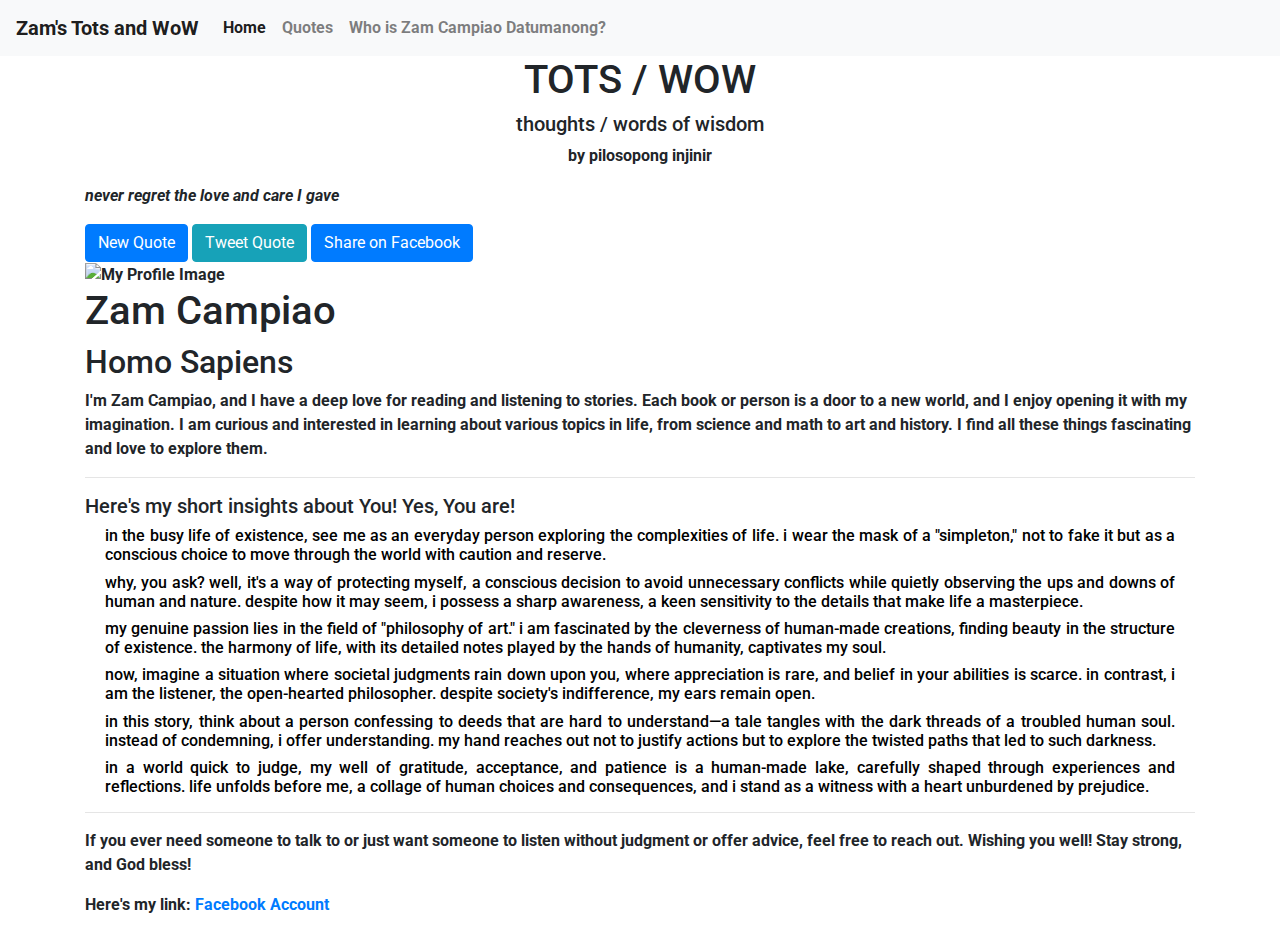
==== index.html @ d024fc7b "index.html" ====
<!DOCTYPE html>
<html lang="en">
<head>
    <meta charset="UTF-8">
    <meta name="viewport" content="width=device-width, initial-scale=1.0">
    <title>Random Tots ni Zam</title>

    <link rel="stylesheet" href="style.css">

    <link rel="stylesheet" href="https://maxcdn.bootstrapcdn.com/bootstrap/4.5.2/css/bootstrap.min.css">

    <link rel="preconnect" href="https://fonts.googleapis.com">
    <link rel="preconnect" href="https://fonts.gstatic.com" crossorigin>
    <link href="https://fonts.googleapis.com/css2?family=Hedvig+Letters+Serif:opsz@12..24&family=Montserrat:wght@600&family=Roboto&display=swap" rel="stylesheet">
</head>
<body>
    <nav class="navbar navbar-expand-lg navbar-light bg-light">
        <a class="navbar-brand" href="#"><strong>Zam's Tots and WoW</strrong></a>
        <button class="navbar-toggler" type="button" data-toggle="collapse" data-target="#navbarNav" aria-controls="navbarNav" aria-expanded="false" aria-label="Toggle navigation">
            <span class="navbar-toggler-icon"></span>
        </button>
        <div class="collapse navbar-collapse" id="navbarNav">
            <ul class="navbar-nav ml-auto">
                <li class="nav-item active">
                    <a class="nav-link" href="#header">Home</a>
                </li>
                <li class="nav-item">
                    <a class="nav-link" href="#quote-box">Quotes</a>
                </li>
                <li class="nav-item">
                    <a class="nav-link" href="myPortfol.html">Who is Zam Campiao Datumanong?</a>
                    
                </li>
<!--                 
                <li class="nav-item">
                    <a class="nav-link" href="#insights">Insights</a>
                </li> -->

            </ul>
        </div>
    </nav>

        <h1 class="text-center title">TOTS / <span class="subtitle">WOW</span></h1>
        <h5 class="text-center subtitle">thoughts <span class="subtitle">/ words of wisdom</span></h5>
        <p class="text-center author">by pilosopong injinir</p>
    
    <div class="container">
        <div id="quote-box">
            <div id="text">
                <p></p>
            </div>
            <div id="author">
                <p>-</p>
            </div>
            <button id="new-quote" class="btn btn-primary">New Quote</button>
            <a id="tweet-quote" class="btn btn-info" href="#" target="_blank">Tweet Quote</a>
            <button id="facebook-share" class="btn btn-primary">Share on Facebook</button>
        </div>
    </div>

    

    <div class="container profile">
        <img src="cuti.png" alt="My Profile Image" height="180">
        <h1>Zam Campiao</h1>
        <h2>Homo Sapiens</h2>
        <p class="bio">I'm Zam Campiao, and I have a deep love for reading and listening to stories. Each book or person is a door to a new world, and I enjoy opening it with my imagination. I am curious and interested in learning about various topics in life, from science and math to art and history. I find all these things fascinating and love to explore them.</p>
        <hr>
    </div>

        </div>
        <div class="container insights">
        <h5 class="subtitle">Here's my short insights about You! Yes, You are!</h5>

        
        <h6 style="text-align: justify; padding-left: 20px; padding-right: 20px; color: black;"  >
            in the busy life of existence, see me as an everyday person exploring the complexities of life. i wear the mask of a "simpleton," not to fake it but as a conscious choice to move through the world with caution and reserve.
        </h6>
        <h6 style="text-align:justify; padding-left: 20px; padding-right: 20px; color: black;"  >
            why, you ask? well, it's a way of protecting myself, a conscious decision to avoid unnecessary conflicts while quietly observing the ups and downs of human and nature. despite how it may seem, i possess a sharp awareness, a keen sensitivity to the details that make life a masterpiece.
        </h6>
        <h6 style="text-align: justify; padding-left: 20px; padding-right: 20px; color: black;"  >
            my genuine passion lies in the field of "philosophy of art." i am fascinated by the cleverness of human-made creations, finding beauty in the structure of existence. the harmony of life, with its detailed notes played by the hands of humanity, captivates my soul.
        </h6>
        <h6 style="text-align: justify; padding-left: 20px; padding-right: 20px; color: black;"  > 
            now, imagine a situation where societal judgments rain down upon you, where appreciation is rare, and belief in your abilities is scarce. in contrast, i am the listener, the open-hearted philosopher. despite society's indifference, my ears remain open.
        </h6>
        <h6 style="text-align: justify; padding-left: 20px; padding-right: 20px; color: black;"  > 
            in this story, think about a person confessing to deeds that are hard to understand—a tale tangles with the dark threads of a troubled human soul. instead of condemning, i offer understanding. my hand reaches out not to justify actions but to explore the twisted paths that led to such darkness.
            
        </h6>
        <h6 style="text-align: justify; padding-left: 20px; padding-right: 20px; color: black;"  >
            in a world quick to judge, my well of gratitude, acceptance, and patience is a human-made lake, carefully shaped through experiences and reflections. life unfolds before me, a collage of human choices and consequences, and i stand as a witness with a heart unburdened by prejudice.
        </h6>
        <hr>

        <p class="closing">If you ever need someone to talk to or just want someone to listen without judgment or offer advice, feel free to reach out. Wishing you well! Stay strong, and God bless!</p> 
        <p class="social-link">Here's my link: <a href="https://www.facebook.com/pilosopong.injinir/" target="_blank">Facebook Account</a></p>
    </div>
        
    <script>
        const quotes = [
            {
                text: "isang araw, mare-realize mo na tama ang decision mo.",
               // author: " Injinir Z"
            },
            {
                text: "sino ang nagsabi na hindi ka maganda? katayin ko",
               // author: " Injinir Z"
            },
            {
                text: "if you are capable to do so do it.",
               // author: "Injinir Z"
            },
          {
                text: "smile, it's contagious.",
                //author: "Injinir Z"
            },
            {
                text: "love is sacrifice.",
                //author: "Injinir Z"
            }
          ,
            {
                text: "love is giving.",
                //author: "Injinir Z"
            },
          {
                text: "sa likod ng mga ngiti, may laging mabigat na dinadala.",
                //author: "Injinir Z"
            },
            {
                text: "believe in yourself, always.",
                //author: "Injinir Z"
            },
            {
                text: "you don't need external validation.",
                //author: "Injinir Z"
            }
          ,
            {
                text: "enjoy the process.",
               // author: "Injinir Z"
            },
          {
                text: "chase excellence not perfection.",
               // author: "Injinir Z"
            },
            {
                text: "embrace your flaws.",
               // author: "Injinir Z"
            },
            {
                text: "if you are capable to do so do it.",
               // author: "Injinir Z"
            },
          {
                text: "hindi sa lahat ng oras nasa atin ang oras.",
               // author: "Injinir Z"
            },
            {
                text: "hindi dahil meron ako, kundi dahil kaya ko",
               // author: "Injinir Z"
            }
          ,
            {
                text: "and no one stay. just you and you only.",
                //author: "Injinir Z"
            },
          {
                text: "let me be your mystery.",
                //author: "Injinir Z"
            },
            {
                text: "hindi sa lahat ng oras nasa atin ang oras.",
               // author: "Injinir Z"
            },
            {
                text: "just chill okay? don't overthink",
               // author: "Injinir Z"
            }
          ,
            {
                text: "be yourself with justice.",
                //author: "Injinir Z"
            },
          {
                text: "umaapaw pa rin ang kagandahang tinatangi ng tao.",
               // author: "Injinir Z"
            },
            {
                text: "happiness is a choice and not.",
               // author: "Injinir Z"
            },
          {
                text: "sa Kanya pa rin tayo uuwi.",
               // author: "Injinir Z"
            },
            {
                text: "sometimes go with the flow and you shouldn't.",
                //author: "Injinir Z"
            },
          {
                text: "rationalize things always.",
               // author: "Injinir Z"
            },
            {
                text: "pagtimbangin mo lang yang puso't isip mo.",
               // author: "Injinir Z"
            },
          {
                text: "you can't be them.",
               // author: "Injinir Z"
            },

            {
                text: "she's the only variable to the social equation.",
               // author: "Injinir Z"
            },

            {
                text: "she's the only variable to the social equation.",
               // author: "Injinir Z"
            },

            {
                text: "i know, you have something to share, share your puzzled stories",
               // author: "Injinir Z"
            },
            
            {
                text: "i'm here to heal you.",
               // author: "Injinir Z"
            },
          
            {
                text: "i comprehend well but forget quickly.",
               // author: "Injinir Z"
            },
            {
                text: "whether we want it or not, it will never be. What has been decreed will be.",
               // author: "Injinir Z"
            },

            {
                text: "it is harder to give up than giving in.",
               // author: "Injinir Z"
            },

            {
                text: "it's really good when you expect something painful because when it happens, it's not as painful anymore.",
               // author: "Injinir Z"
            },

            {
                text: "i hope you see me the same way i see myself .",
               // author: "Injinir Z"
            },

            {
                text: " life is too short, shorter than you expected if only we knew ",
               // author: "Injinir Z"
            },

            
            {
                text: " ride your wave until the end. ",
               // author: "Injinir Z"
            },

            {
                text: " don't be little yourself.",
               // author: "Injinir Z"
            },

            {
                text: " you're Blessed. trust me. ",
               // author: "Injinir Z"
            },

            {
                text: " we must struggle to understand and recognize our strength, not only physically but also spiritually, mentally, and emotionally ",
               // author: "Injinir Z"
            },

            
            {
                text: " sometimes our Flaws is our Strength ",
               // author: "Injinir Z"
            },

            {
                text: " if you see people, life is unfair but if you see God, life is fair.",
               // author: "Injinir Z"
            },

            {
                text: " people come and go. don't depend on them. ",
               // author: "Injinir Z"
            },

            {
                text: " ride your wave don't rely on others.",
               // author: "Injinir Z"
            },

            
            {
                text: " the Truth does not speak for itself.",
               // author: "Injinir Z"
            },

            {
                text: " life is all about suffering; we must endure it to attain true happiness. ",
               // author: "Injinir Z"
            },

            {
                text: " life is hard, but it becomes easier if you make it so.",
               // author: "Injinir Z"
            },

            {
                text: " ang daming choices sa utak ko. minsan naman wala talagang choice. ",
               // author: "Injinir Z"
            },

            
            {
                text: " di sya pwedeng maging reason kung di sya valid",
               // author: "Injinir Z"
            },

            {
                text: " pride sya na walang kasamang pagiging arogante.",
               // author: "Injinir Z"
            },
            {
                text: " tapusin na natin ang mga bagay bagay na hindi na kailangan pang ituloy.",
               // author: "Injinir Z"
            },

            {
                text: " minsan kung kailan ka pa mag iingat doon ka pamapapahamak",
               // author: "Injinir Z"
            },

            
            {
                text: " to discipline ourselves that leads to public victory. ",
               // author: "Injinir Z"
            },

            {
                text: " we don't need to defend ourselves Kung alam din natin na di tayo mananalo.",
               // author: "Injinir Z"
            },

            {
                text: " sometime you should think twice before moving on.",
               // author: "Injinir Z"
            },

            {
                text: " life is fair, as we all face struggles",
               // author: "Injinir Z"
            },

            
            {
                text: " people will hate you no matter what you do, so just keep going! let them 'kwak kwak kwak",
               // author: "Injinir Z"
            },

            {
                text: " sometimes, suffering is protection.",
               // author: "Injinir Z"
            },

            {
                text: " she's the only variable in the social equation.",
               // author: "Injinir Z"
            },

            {
                text: " let people see your weirdest, craziest, unmannered, irrational attitude and behavior on social media. let them think that you're a fool",
               // author: "Injinir Z"
            },

            
            {
                text: " mukha na nga tayong basura pati kwarto natin, atleast yung utak hindi ",
               // author: "Injinir Z"
            },

            {
                text: " silence is sometimes a teacher ",
               // author: "Injinir Z"
            },

            {
                text: " sigurado akong di ako nagsasayang ng oras ",
               // author: "Injinir Z"
            },

            {
                text: " i know you; i may not know the whole of you, but I know the core.",
               // author: "Injinir Z"
            },

            
            {
                text: " kahit di mo na yan ma-aalala, pero mararamdaman mo pa rin ",
               // author: "Injinir Z"
            },

            {
                text: " hindi ko nga maalala kung naligo ba ako kanina o wala, yung kwento mo pa kaya?, no time for chismis",
               // author: "Injinir Z"
            },
            {
                text: " akong mukhang basura, pero kailangan ng lahat ",
               // author: "Injinir Z"
            },

            {
                text: " kung kailan ka masaya, may lungkot na susunod, be prepared",
               // author: "Injinir Z"
            },

            
            {
                text: " she's thinking like hell ",
               // author: "Injinir Z"
            },

            {
                text: " i really want to help because i know how it feels to not be helped ",
               // author: "Injinir Z"
            },

            {
                text: " conquering your fear is always one of the best decisions you make ",
               // author: "Injinir Z"
            },

            {
                text: " mas mahirap makisalamuha kaisa sa mag-aral ",
               // author: "Injinir Z"
            },

            
            {
                text: " there's always a dark side to everyone's story ",
               // author: "Injinir Z"
            },

            {
                text: " someone cares about you, they just may not be by your side, literally not on your side ",
               // author: "Injinir Z"
            },

            {
                text: " i will not tolerate foolish acts. if mali ka, mali ka ",
               // author: "Injinir Z"
            },

            {
                text: " manipulating myself into believing something that isn't true just to cope with something painful ",
               // author: "Injinir Z"
            },

            
            {
                text: " they're not bad people; they just didn't fly to the places you choose to ",
               // author: "Injinir Z"
            },

            {
                text: " why should we be proud of things we didn't work for? ",
               // author: "Injinir Z"
            },

            {
                text: " hindi dahil meron ako, pero dahil kaya ko ",
               // author: "Injinir Z"
            },

            {
                text: " never regret the love and care I gave ",
               // author: "Injinir Z"
            },

            
            {
                text: " ocean of pain, staying again ",
               // author: "Injinir Z"
            },

            {
                text: " let's cry and celebrate ",
               // author: "Injinir Z"
            },
            {
                text: " sometimes all we need is to speak with someone we don't know but who makes us feel at ease ",
               // author: "Injinir Z"
            },

            {
                text: " stay for a while; i know that you will leave me soon",
               // author: "Injinir Z"
            },

            
            {
                text: " ikaw ang nauna ngunit ako ang nagdurusa ",
               // author: "Injinir Z"
            },

            {
                text: " oras lang hinihingi ko, hindi ikaw ",
               // author: "Injinir Z"
            },

            {
                text: " ipagsabay mong gamitin yang puso't isip mo para hindi ka makasakit",
               // author: "Injinir Z"
            },

            {
                text: " laging gising sa gitna ng gabi",
               // author: "Injinir Z"
            },

            
            {
                text: " it's not about giving time to heal; it's about giving time to accept.",
               // author: "Injinir Z"
            },

            {
                text: " nakangiti pa rin hanggang ngayon dahil sa nangyari sa akin kahapon ",
               // author: "Injinir Z"
            },

            {
                text: " can't afford to lose you ",
               // author: "Injinir Z"
            },

            {
                text: " being so smart and acting like a dumb ass ",
               // author: "Injinir Z"
            },

            
            {
                text: " here comes a time when you don't know what to do, all you know is nothing ",
               // author: "Injinir Z"
            },

            {
                text: " when you thought that you needed to do something but didn't know what to do because you didn't really know ",
               // author: "Injinir Z"
            },

            {
                text: " all memories are still haunting ",
               // author: "Injinir Z"
            },

            {
                text: " i see people with different disabilities ",
               // author: "Injinir Z"
            },

            
            {
                text: " because of forgetfulness, i feel empty ",
               // author: "Injinir Z"
            },

            {
                text: " you're a player in your own game. be mindful and enjoy ",
               // author: "Injinir Z"
            },
            {
                text: " nakakagaan sa pakiramdam ang pag-bahagi ng nararamdaman mo sa iba ",
               // author: "Injinir Z"
            },
            {
                text: " araw araw akong binabangungut ng mga ala-ala't salita ",
               // author: "Injinir Z"
            },
            {
                text: " i haven't moved on from the pain you brought me. it stays and becomes part of me ",
               // author: "Injinir Z"
            }, {
                text: " found myself digging for a miracle ",
               // author: "Injinir Z"
            },
            {
                text: " sumabay sa akin ang mga patak ng ulan",
               // author: "Injinir Z"
            }, {
                text: " we are not in the same boat and are not facing the same storm ",
               // author: "Injinir Z"
            },
            {
                text: " hindi ka pwedeng mag-sinungaling sa salamin",
               // author: "Injinir Z"
            }, {
                text: " minsan, hindi mo kailangan ng sagot. kailangan mo lang matuto ",
               // author: "Injinir Z"
            },
            {
                text: " kasalanan bang hindi ka na maka-alala ? ",
               // author: "Injinir Z"
            },
            {
                text: " kung tatalikuran ka man ng mundo, haharap ako sayo ",
               // author: "Injinir Z"
            },
            {
                text: " sometimes, you don't need a clear motivation to start a move. Begin the journey, and find motivation in the process.",
               // author: "Injinir Z"
            },
            {
                text: " genuine heart always wins.",
               // author: "Injinir Z"
            },
            {
                text: " to humble to be arrogant ",
               // author: "Injinir Z"
            },
            {
                text: " will defend your name at your back ",
               // author: "Injinir Z"
            },
            // {
            //     text: " ",
            //    // author: "Injinir Z"
            // },
            // {
            //     text: " ",
            //    // author: "Injinir Z"
            // },
            // {
            //     text: " ",
            //    // author: "Injinir Z"
            // },
            // {
            //     text: " ",
            //    // author: "Injinir Z"
            // },
            // {
            //     text: " ",
            //    // author: "Injinir Z"
            // },
            //    {
            //     text: " ",
            //    // author: "Injinir Z"
            // },
            // {
            //     text: " ",
            //    // author: "Injinir Z"
            // },
            // {
            //     text: " ",
            //    // author: "Injinir Z"
            // },
            // {
            //     text: " ",
            //    // author: "Injinir Z"
            // },
            // {
            //     text: " ",
            //    // author: "Injinir Z"
            // },
            // {
            //     text: " ",
            //    // author: "Injinir Z"
            // },
            // {
            //     text: " ",
            //    // author: "Injinir Z"
            // },
            

 
          
        ];

        const textElement = document.getElementById("text").querySelector("p");
    const authorElement = document.getElementById("author").querySelector("p");
    const newQuoteButton = document.getElementById("new-quote");
    const tweetQuoteButton = document.getElementById("tweet-quote");

    function getRandomQuote() {
        const randomIndex = Math.floor(Math.random() * quotes.length);
        return quotes[randomIndex];
    }

    function setNewQuote() {
        const { text, author } = getRandomQuote();
        textElement.innerHTML = `<em>${text}</em>`; // Use innerHTML to apply the italic style
        
        if (author) {
            authorElement.textContent = ` ${author}`;
        } else {
            authorElement.textContent = '';
        }

        const tweetUrl = `https://twitter.com/intent/tweet?text=${encodeURIComponent(text + '  ' + (author ? author : ''))}`;
        tweetQuoteButton.setAttribute("href", tweetUrl);
    }

    newQuoteButton.addEventListener("click", setNewQuote);

    // Initial setup
    setNewQuote();

    const facebookShareButton = document.getElementById("facebook-share");

    function shareOnFacebook() {
        const { text, author } = getRandomQuote();
        const facebookShareUrl = `https://www.facebook.com/sharer/sharer.php?u=${encodeURIComponent(window.location.href)}&quote=${encodeURIComponent(text + ' - ' + (author ? author : ''))}`;
        window.open(facebookShareUrl, "_blank", "width=600,height=400");
    }

    facebookShareButton.addEventListener("click", shareOnFacebook);

        
    </script>

    <script src="https://code.jquery.com/jquery-3.5.1.slim.min.js"></script>
    <script src="https://cdn.jsdelivr.net/npm/@popperjs/core@2.9.3/dist/umd/popper.min.js"></script>
    <script src="https://maxcdn.bootstrapcdn.com/bootstrap/4.5.2/js/bootstrap.min.js"></script>
</body>
</html>
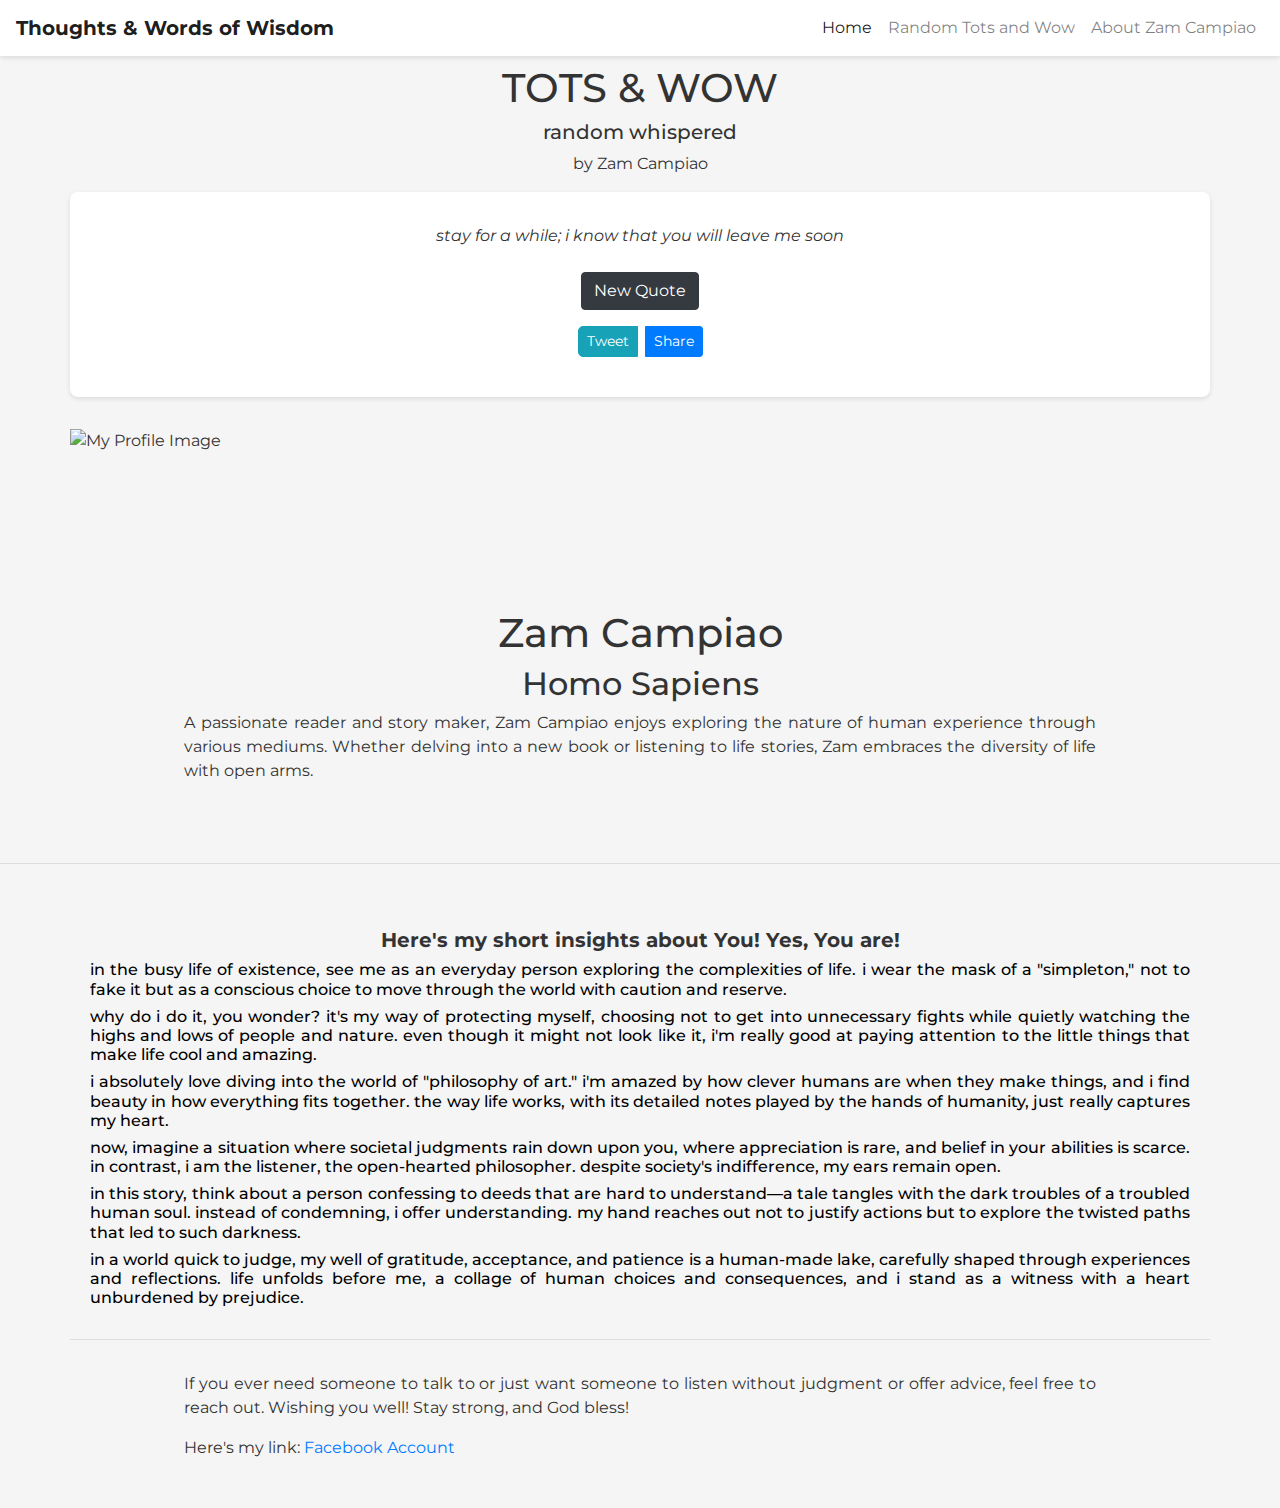
==== commit d6b4d6a2: "index.html" ====
--- a/index.html
+++ b/index.html
@@ -3,19 +3,60 @@
 <head>
     <meta charset="UTF-8">
     <meta name="viewport" content="width=device-width, initial-scale=1.0">
-    <title>Random Tots ni Zam</title>
-
-    <link rel="stylesheet" href="style.css">
-
+    <title>Random Thoughts by Zam</title>
     <link rel="stylesheet" href="https://maxcdn.bootstrapcdn.com/bootstrap/4.5.2/css/bootstrap.min.css">
-
     <link rel="preconnect" href="https://fonts.googleapis.com">
     <link rel="preconnect" href="https://fonts.gstatic.com" crossorigin>
-    <link href="https://fonts.googleapis.com/css2?family=Hedvig+Letters+Serif:opsz@12..24&family=Montserrat:wght@600&family=Roboto&display=swap" rel="stylesheet">
+    <link href="https://fonts.googleapis.com/css2?family=Montserrat:wght@400;700&display=swap" rel="stylesheet">
+    <style>
+        body {
+            font-family: 'Montserrat', sans-serif;
+            color: #333;
+            background: #f5f5f5;
+            margin: 0;
+            padding: 0;
+        }
+        .navbar {
+            background-color: #fff;
+            box-shadow: 0 2px 5px rgba(0,0,0,0.1);
+        }
+        .title, .subtitle {
+            text-align: center;
+            color: #333;
+        }
+        .container {
+            padding: 2rem 0;
+        }
+        #quote-box {
+            background: white;
+            padding: 2rem;
+            border-radius: 8px;
+            box-shadow: 0 2px 5px rgba(0,0,0,0.1);
+            text-align: center;
+        }
+        button, a.btn {
+            margin: 0.5rem;
+            border-radius: 5px;
+        }
+        .profile img {
+            display: block;
+            margin: 0 auto;
+        }
+        hr {
+            margin-top: 2rem;
+            margin-bottom: 2rem;
+        }
+        .btn-sm {
+        padding: 0.25rem 0.5rem;
+        font-size: 0.875rem;
+        line-height: 1.5;
+        border-radius: 0.2rem;
+    }
+    </style>
 </head>
 <body>
-    <nav class="navbar navbar-expand-lg navbar-light bg-light">
-        <a class="navbar-brand" href="#"><strong>Zam's Tots and WoW</strrong></a>
+    <nav class="navbar navbar-expand-lg navbar-light">
+        <a class="navbar-brand" href="#"><strong>Thoughts & Words of Wisdom</strong></a>
         <button class="navbar-toggler" type="button" data-toggle="collapse" data-target="#navbarNav" aria-controls="navbarNav" aria-expanded="false" aria-label="Toggle navigation">
             <span class="navbar-toggler-icon"></span>
         </button>
@@ -25,68 +66,60 @@
                     <a class="nav-link" href="#header">Home</a>
                 </li>
                 <li class="nav-item">
-                    <a class="nav-link" href="#quote-box">Quotes</a>
+                    <a class="nav-link" href="#quote-box">Random Tots and Wow</a>
                 </li>
                 <li class="nav-item">
-                    <a class="nav-link" href="myPortfol.html">Who is Zam Campiao Datumanong?</a>
-                    
+                    <a class="nav-link" href="https://injinirzam.github.io/pilosoponginjinir/">About Zam Campiao</a>
                 </li>
-<!--                 
-                <li class="nav-item">
-                    <a class="nav-link" href="#insights">Insights</a>
-                </li> -->
-
             </ul>
         </div>
     </nav>
 
-        <h1 class="text-center title">TOTS / <span class="subtitle">WOW</span></h1>
-        <h5 class="text-center subtitle">thoughts <span class="subtitle">/ words of wisdom</span></h5>
-        <p class="text-center author">by pilosopong injinir</p>
-    
-    <div class="container">
-        <div id="quote-box">
-            <div id="text">
-                <p></p>
-            </div>
-            <div id="author">
-                <p>-</p>
-            </div>
-            <button id="new-quote" class="btn btn-primary">New Quote</button>
-            <a id="tweet-quote" class="btn btn-info" href="#" target="_blank">Tweet Quote</a>
-            <button id="facebook-share" class="btn btn-primary">Share on Facebook</button>
-        </div>
+    <h1></h1>
+    <h1 class="title">TOTS & <span class="subtitle">WOW</span></h1>
+    <h5 class="subtitle">random whispered</h5>
+    <p class="text-center">by Zam Campiao</p>
+
+    <div class="container" id="quote-box">
+        <div id="text"><p></p></div>
+        <div id="author"><p>-</p></div>
+        <button id="new-quote" class="btn btn-dark" >New Quote</button>
+        <br>
+       <div class="btn-group" role="group" aria-label="Share buttons">
+    <a id="tweet-quote" class="btn btn-info btn-sm" href="#" target="_blank">Tweet</a>
+    <button id="facebook-share" class="btn btn-primary btn-sm">Share</button>
+</div>
     </div>
 
-    
-
     <div class="container profile">
-        <img src="cuti.png" alt="My Profile Image" height="180">
-        <h1>Zam Campiao</h1>
-        <h2>Homo Sapiens</h2>
-        <p class="bio">I'm Zam Campiao, and I have a deep love for reading and listening to stories. Each book or person is a door to a new world, and I enjoy opening it with my imagination. I am curious and interested in learning about various topics in life, from science and math to art and history. I find all these things fascinating and love to explore them.</p>
+        <img src="BARDAGULAN.png" alt="My Profile Image" height="180">
+        <h1 style="text-align: center;">Zam Campiao</h1>
+        <h2 style="text-align: center;">Homo Sapiens</h2>
+        <p class="bio" style="text-align: justify;padding-right: 10%;padding-left: 10%;">A passionate reader and story maker, Zam Campiao enjoys exploring the nature of human experience through various mediums. Whether delving into a new book or listening to life stories, Zam embraces the diversity of life with open arms.</p>
+    </div>
+        
         <hr>
     </div>
 
         </div>
         <div class="container insights">
-        <h5 class="subtitle">Here's my short insights about You! Yes, You are!</h5>
+        <h5 class="subtitle" style="padding-right: 10%;padding-left: 10%;"><b>Here's my short insights about You! Yes, You are!</b></h5>
 
         
         <h6 style="text-align: justify; padding-left: 20px; padding-right: 20px; color: black;"  >
             in the busy life of existence, see me as an everyday person exploring the complexities of life. i wear the mask of a "simpleton," not to fake it but as a conscious choice to move through the world with caution and reserve.
         </h6>
         <h6 style="text-align:justify; padding-left: 20px; padding-right: 20px; color: black;"  >
-            why, you ask? well, it's a way of protecting myself, a conscious decision to avoid unnecessary conflicts while quietly observing the ups and downs of human and nature. despite how it may seem, i possess a sharp awareness, a keen sensitivity to the details that make life a masterpiece.
+           why do i do it, you wonder? it's my way of protecting myself, choosing not to get into unnecessary fights while quietly watching the highs and lows of people and nature. even though it might not look like it, i'm really good at paying attention to the little things that make life cool and amazing.
         </h6>
         <h6 style="text-align: justify; padding-left: 20px; padding-right: 20px; color: black;"  >
-            my genuine passion lies in the field of "philosophy of art." i am fascinated by the cleverness of human-made creations, finding beauty in the structure of existence. the harmony of life, with its detailed notes played by the hands of humanity, captivates my soul.
+            i absolutely love diving into the world of "philosophy of art." i'm amazed by how clever humans are when they make things, and i find beauty in how everything fits together. the way life works, with its detailed notes played by the hands of humanity, just really captures my heart.
         </h6>
         <h6 style="text-align: justify; padding-left: 20px; padding-right: 20px; color: black;"  > 
             now, imagine a situation where societal judgments rain down upon you, where appreciation is rare, and belief in your abilities is scarce. in contrast, i am the listener, the open-hearted philosopher. despite society's indifference, my ears remain open.
         </h6>
         <h6 style="text-align: justify; padding-left: 20px; padding-right: 20px; color: black;"  > 
-            in this story, think about a person confessing to deeds that are hard to understand—a tale tangles with the dark threads of a troubled human soul. instead of condemning, i offer understanding. my hand reaches out not to justify actions but to explore the twisted paths that led to such darkness.
+            in this story, think about a person confessing to deeds that are hard to understand—a tale tangles with the dark troubles of a troubled human soul. instead of condemning, i offer understanding. my hand reaches out not to justify actions but to explore the twisted paths that led to such darkness.
             
         </h6>
         <h6 style="text-align: justify; padding-left: 20px; padding-right: 20px; color: black;"  >
@@ -94,8 +127,8 @@
         </h6>
         <hr>
 
-        <p class="closing">If you ever need someone to talk to or just want someone to listen without judgment or offer advice, feel free to reach out. Wishing you well! Stay strong, and God bless!</p> 
-        <p class="social-link">Here's my link: <a href="https://www.facebook.com/pilosopong.injinir/" target="_blank">Facebook Account</a></p>
+        <p class="closing" style="padding-right: 10%;padding-left: 10%; text-align: justify; ">If you ever need someone to talk to or just want someone to listen without judgment or offer advice, feel free to reach out. Wishing you well! Stay strong, and God bless!</p> 
+        <p class="social-link" style="padding-right: 10%;padding-left: 10%;">Here's my link: <a href="https://www.facebook.com/pilosopong.injinir/" target="_blank">Facebook Account</a></p>
     </div>
         
     <script>
@@ -224,7 +257,7 @@
             },
 
             {
-                text: "i know, you have something to share, share your puzzled stories",
+                text: "i know, you have something to share, share your puzzled stories to me",
                // author: "Injinir Z"
             },
             
@@ -637,54 +670,191 @@
                 text: " will defend your name at your back ",
                // author: "Injinir Z"
             },
-            // {
-            //     text: " ",
-            //    // author: "Injinir Z"
-            // },
-            // {
-            //     text: " ",
-            //    // author: "Injinir Z"
-            // },
-            // {
-            //     text: " ",
-            //    // author: "Injinir Z"
-            // },
-            // {
-            //     text: " ",
-            //    // author: "Injinir Z"
-            // },
-            // {
-            //     text: " ",
-            //    // author: "Injinir Z"
-            // },
-            //    {
-            //     text: " ",
-            //    // author: "Injinir Z"
-            // },
-            // {
-            //     text: " ",
-            //    // author: "Injinir Z"
-            // },
-            // {
-            //     text: " ",
-            //    // author: "Injinir Z"
-            // },
-            // {
-            //     text: " ",
-            //    // author: "Injinir Z"
-            // },
-            // {
-            //     text: " ",
-            //    // author: "Injinir Z"
-            // },
-            // {
-            //     text: " ",
-            //    // author: "Injinir Z"
-            // },
-            // {
-            //     text: " ",
-            //    // author: "Injinir Z"
-            // },
+            {
+                text: " sa susunod na habang buhay, Allah is Great <3 ",
+               // author: "Injinir Z"
+            },
+            {
+                text: " helping someone no one knows; cause i don’t want to be known ",
+               // author: "Injinir Z"
+            },
+            {
+                text: " it is people feel it? or it is only for relish? ",
+               // author: "Injinir Z"
+            },
+            {
+                text: "  don’t always be so soft, because in the end you will be so sole ",
+               // author: "Injinir Z"
+            },
+            {
+                text: " i know you have a good heart, that's all that matters. ",
+               // author: "Injinir Z"
+            },
+               {
+                text: " so in love, ",
+               // author: "Injinir Z"
+            },
+            {
+                text: " so in love in helping people ",
+               // author: "Injinir Z"
+            },
+            {
+               text: " my anger is too expensive; if you meet it, i'll make my revenge too pricy ",
+               // author: "Injinir Z"
+            },
+            {
+                text: " don't teach me asshole ",
+               // author: "Injinir Z"
+            },
+            {
+                text: " i will play the game — supper slow",
+               // author: "Injinir Z"
+            },
+            {
+                text: " it's not killing, it's self defense",
+               // author: "Injinir Z"
+            },
+            {
+                text: " sakit to the bones ",
+               // author: "Injinir Z"
+            } ,
+            {
+               text: " if you're willing to do new things, you must sacrifice something",
+               // author: "Injinir Z"
+            },
+            {
+                text: " i've been watching you for years",
+               // author: "Injinir Z"
+            },
+            {
+                text: " hindi mo kailangan magbago para sa akin; magbago ka para sa sarili mo ",
+               // author: "Injinir Z"
+            },
+            {
+                text: " i'm at peace but I'm not happy ",
+               // author: "Injinir Z"
+            },
+            {
+                text: " consequences of your mistakes, see yah ",
+               // author: "Injinir Z"
+            } ,
+            {
+               text: "sounds weird? yeah we exist ",
+               // author: "Injinir Z"
+            },
+            {
+                text: " i'm not tired, i'm empty",
+               // author: "Injinir Z"
+            },
+            {
+                text: " buti matalino ako nung bata pa ako, right mindset with right decision",
+               // author: "Injinir Z"
+            },
+            {
+                text: " maghanda ka sa kahit anong sitwasyon",
+               // author: "Injinir Z"
+            },
+            {
+                text: " those words that hides a thousand words in it.",
+               // author: "Injinir Z"
+            } ,
+            {
+               text: " me — representing someone else's pain ",
+               // author: "Injinir Z"
+            },
+            {
+                text: " i can handle this, but i'm dying inside. ",
+               // author: "Injinir Z"
+            },
+            {
+                text: " it's okay, but i'm in pain ",
+               // author: "Injinir Z"
+            },
+            {
+                text: " Nagsusulat ako, hanggang isang araw hindi ko na maitayo ang mga pinta sa papel",
+               // author: "Injinir Z"
+            },
+            {
+                text: " san't imagine what happened months ago, sa isang iglap lang nawala ang lahat ",
+               // author: "Injinir Z"
+            },
+            {
+                text: " sobrang sakit parin ng mga ala-ala; mga ala-alang sanay unti-unti ko ring malimutan ",
+               // author: "Injinir Z"
+            },
+            {
+                text: " do not make a genuine heart angry, you will see a half Lion and half Dragon at the same time  ",
+               // author: "Injinir Z"
+            }
+            // ,
+            // {
+            //     text: " ",
+            //    // author: "Injinir Z"
+            // },
+            // {
+            //     text: " ",
+            //    // author: "Injinir Z"
+            // },
+            // {
+            //     text: " ",
+            //    // author: "Injinir Z"
+            // },
+            // {
+            //     text: " ",
+            //    // author: "Injinir Z"
+            // },
+            // {
+            //     text: " ",
+            //    // author: "Injinir Z"
+            // },
+            // {
+            //     text: " ",
+            //    // author: "Injinir Z"
+            // },
+            // {
+            //     text: " ",
+            //    // author: "Injinir Z"
+            // },
+            // {
+            //     text: " ",
+            //    // author: "Injinir Z"
+            // },
+            // {
+            //     text: " ",
+            //    // author: "Injinir Z"
+            // },
+            // {
+            //     text: " ",
+            //    // author: "Injinir Z"
+            // },
+            // {
+            //     text: " ",
+            //    // author: "Injinir Z"
+            // },
+            // {
+            //     text: " ",
+            //    // author: "Injinir Z"
+            // },
+            // {
+            //     text: " ",
+            //    // author: "Injinir Z"
+            // },
+            // {
+            //     text: " ",
+            //    // author: "Injinir Z"
+            // },
+            // {
+            //     text: " ",
+            //    // author: "Injinir Z"
+            // },
+            // {
+            //     text: " ",
+            //    // author: "Injinir Z"
+            // },
+            // {
+            //     text: " ",
+            //    // author: "Injinir Z"
+            // }
             
 
  
@@ -720,6 +890,8 @@
     // Initial setup
     setNewQuote();
 
+    
+
     const facebookShareButton = document.getElementById("facebook-share");
 
     function shareOnFacebook() {
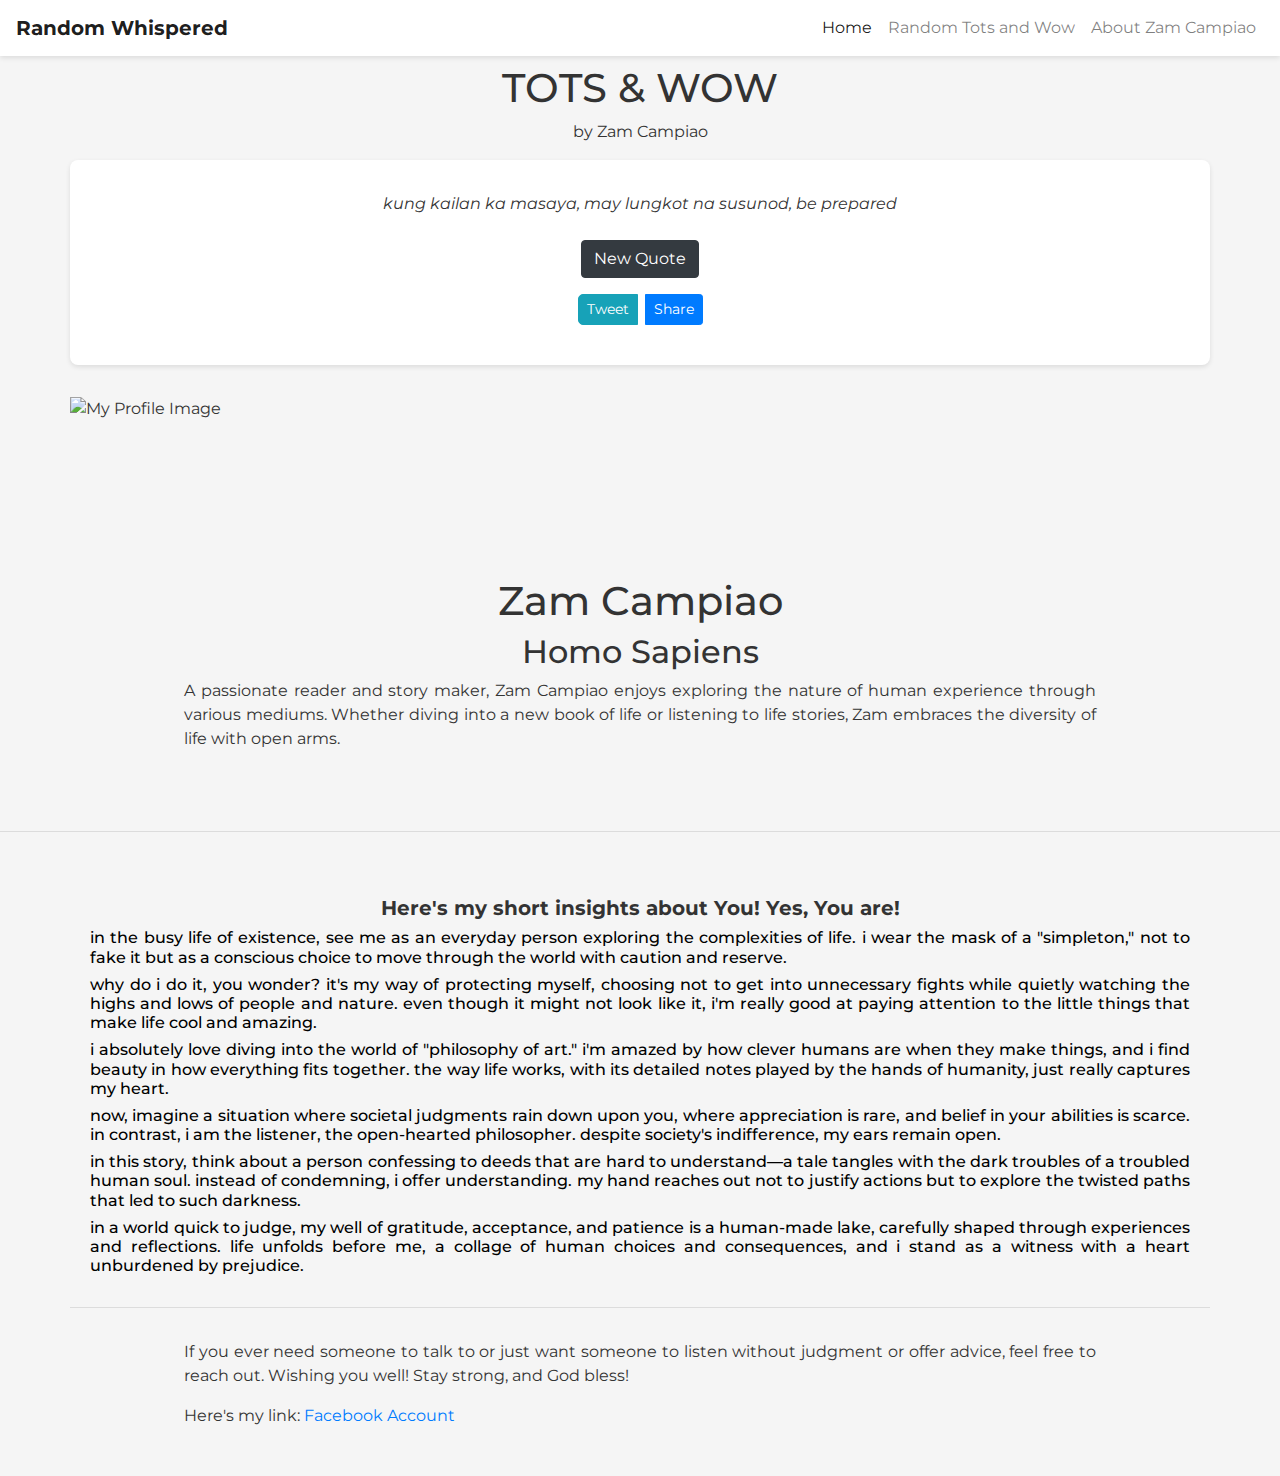
==== commit 26231575: "index.html" ====
--- a/index.html
+++ b/index.html
@@ -3,7 +3,7 @@
 <head>
     <meta charset="UTF-8">
     <meta name="viewport" content="width=device-width, initial-scale=1.0">
-    <title>Random Thoughts by Zam</title>
+    <title>Random Whispered</title>
     <link rel="stylesheet" href="https://maxcdn.bootstrapcdn.com/bootstrap/4.5.2/css/bootstrap.min.css">
     <link rel="preconnect" href="https://fonts.googleapis.com">
     <link rel="preconnect" href="https://fonts.gstatic.com" crossorigin>
@@ -56,7 +56,7 @@
 </head>
 <body>
     <nav class="navbar navbar-expand-lg navbar-light">
-        <a class="navbar-brand" href="#"><strong>Thoughts & Words of Wisdom</strong></a>
+        <a class="navbar-brand" href="#"><strong>Random Whispered</strong></a>
         <button class="navbar-toggler" type="button" data-toggle="collapse" data-target="#navbarNav" aria-controls="navbarNav" aria-expanded="false" aria-label="Toggle navigation">
             <span class="navbar-toggler-icon"></span>
         </button>
@@ -77,7 +77,7 @@
 
     <h1></h1>
     <h1 class="title">TOTS & <span class="subtitle">WOW</span></h1>
-    <h5 class="subtitle">random whispered</h5>
+    <h5 class="subtitle"></h5>
     <p class="text-center">by Zam Campiao</p>
 
     <div class="container" id="quote-box">
@@ -95,7 +95,7 @@
         <img src="BARDAGULAN.png" alt="My Profile Image" height="180">
         <h1 style="text-align: center;">Zam Campiao</h1>
         <h2 style="text-align: center;">Homo Sapiens</h2>
-        <p class="bio" style="text-align: justify;padding-right: 10%;padding-left: 10%;">A passionate reader and story maker, Zam Campiao enjoys exploring the nature of human experience through various mediums. Whether delving into a new book or listening to life stories, Zam embraces the diversity of life with open arms.</p>
+        <p class="bio" style="text-align: justify;padding-right: 10%;padding-left: 10%;">A passionate reader and story maker, Zam Campiao enjoys exploring the nature of human experience through various mediums. Whether diving into a new book of life or listening to life stories, Zam embraces the diversity of life with open arms.</p>
     </div>
         
         <hr>
@@ -786,23 +786,31 @@
                 text: " do not make a genuine heart angry, you will see a half Lion and half Dragon at the same time  ",
                // author: "Injinir Z"
             }
-            // ,
-            // {
-            //     text: " ",
-            //    // author: "Injinir Z"
-            // },
-            // {
-            //     text: " ",
-            //    // author: "Injinir Z"
-            // },
-            // {
-            //     text: " ",
-            //    // author: "Injinir Z"
-            // },
-            // {
-            //     text: " ",
-            //    // author: "Injinir Z"
-            // },
+            ,
+            {
+                text: " we need to enjoy to live not only to survive ",
+               // author: "Injinir Z"
+            },
+            {
+                text: " basta matutlog tayong nakapag Salah ",
+               // author: "Injinir Z"
+            }
+            , {
+                text: " i'm gonna play the game super slow ",
+               // author: "Injinir Z"
+            }, {
+                text: " not killing, it's self-defense ",
+               // author: "Injinir Z"
+            }, {
+                text: " sakit to the bones ",
+               // author: "Injinir Z"
+            }
+            ,
+            {
+                text: " ito, di pa nakaka move on, pero basta masaya ang family ko, masaya na rin ako :) ",
+               // author: "Injinir Z"
+            }
+            //,
             // {
             //     text: " ",
             //    // author: "Injinir Z"
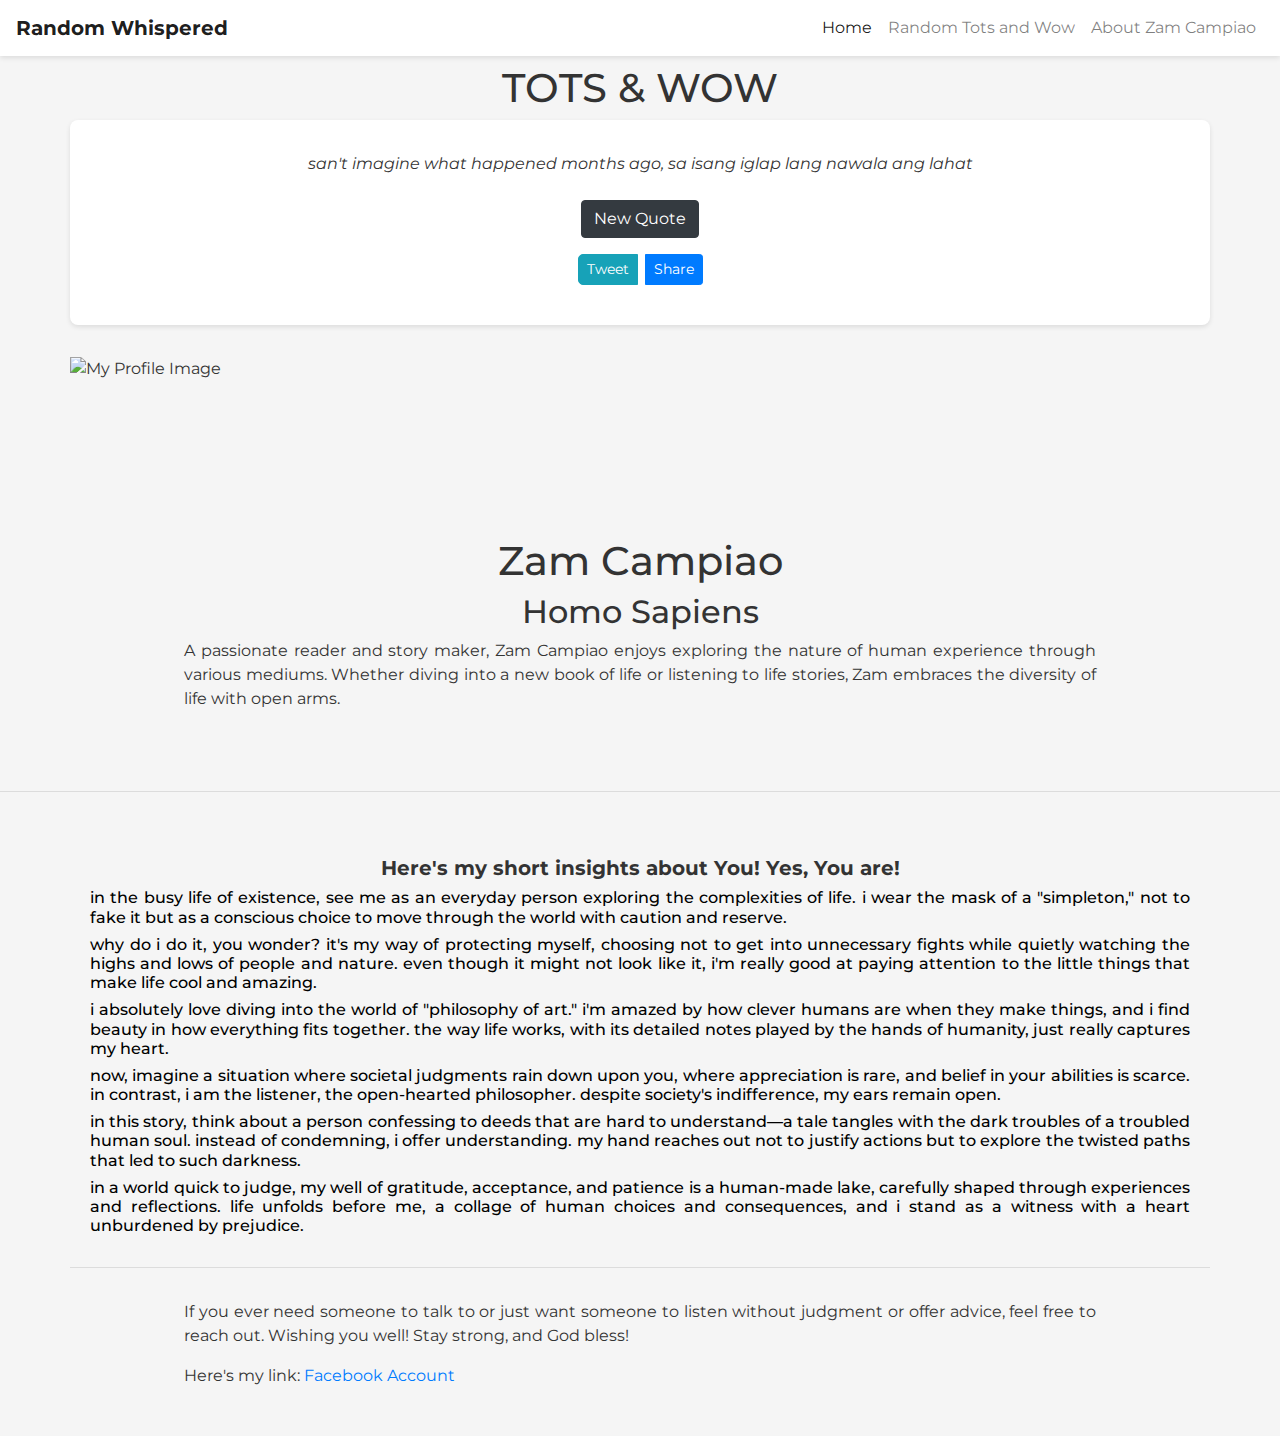
==== commit 1d4825af: "index.html" ====
--- a/index.html
+++ b/index.html
@@ -78,7 +78,8 @@
     <h1></h1>
     <h1 class="title">TOTS & <span class="subtitle">WOW</span></h1>
     <h5 class="subtitle"></h5>
-    <p class="text-center">by Zam Campiao</p>
+   <!-- <p class="text-center">by Zam Campiao</p> ––>
+        -->
 
     <div class="container" id="quote-box">
         <div id="text"><p></p></div>
